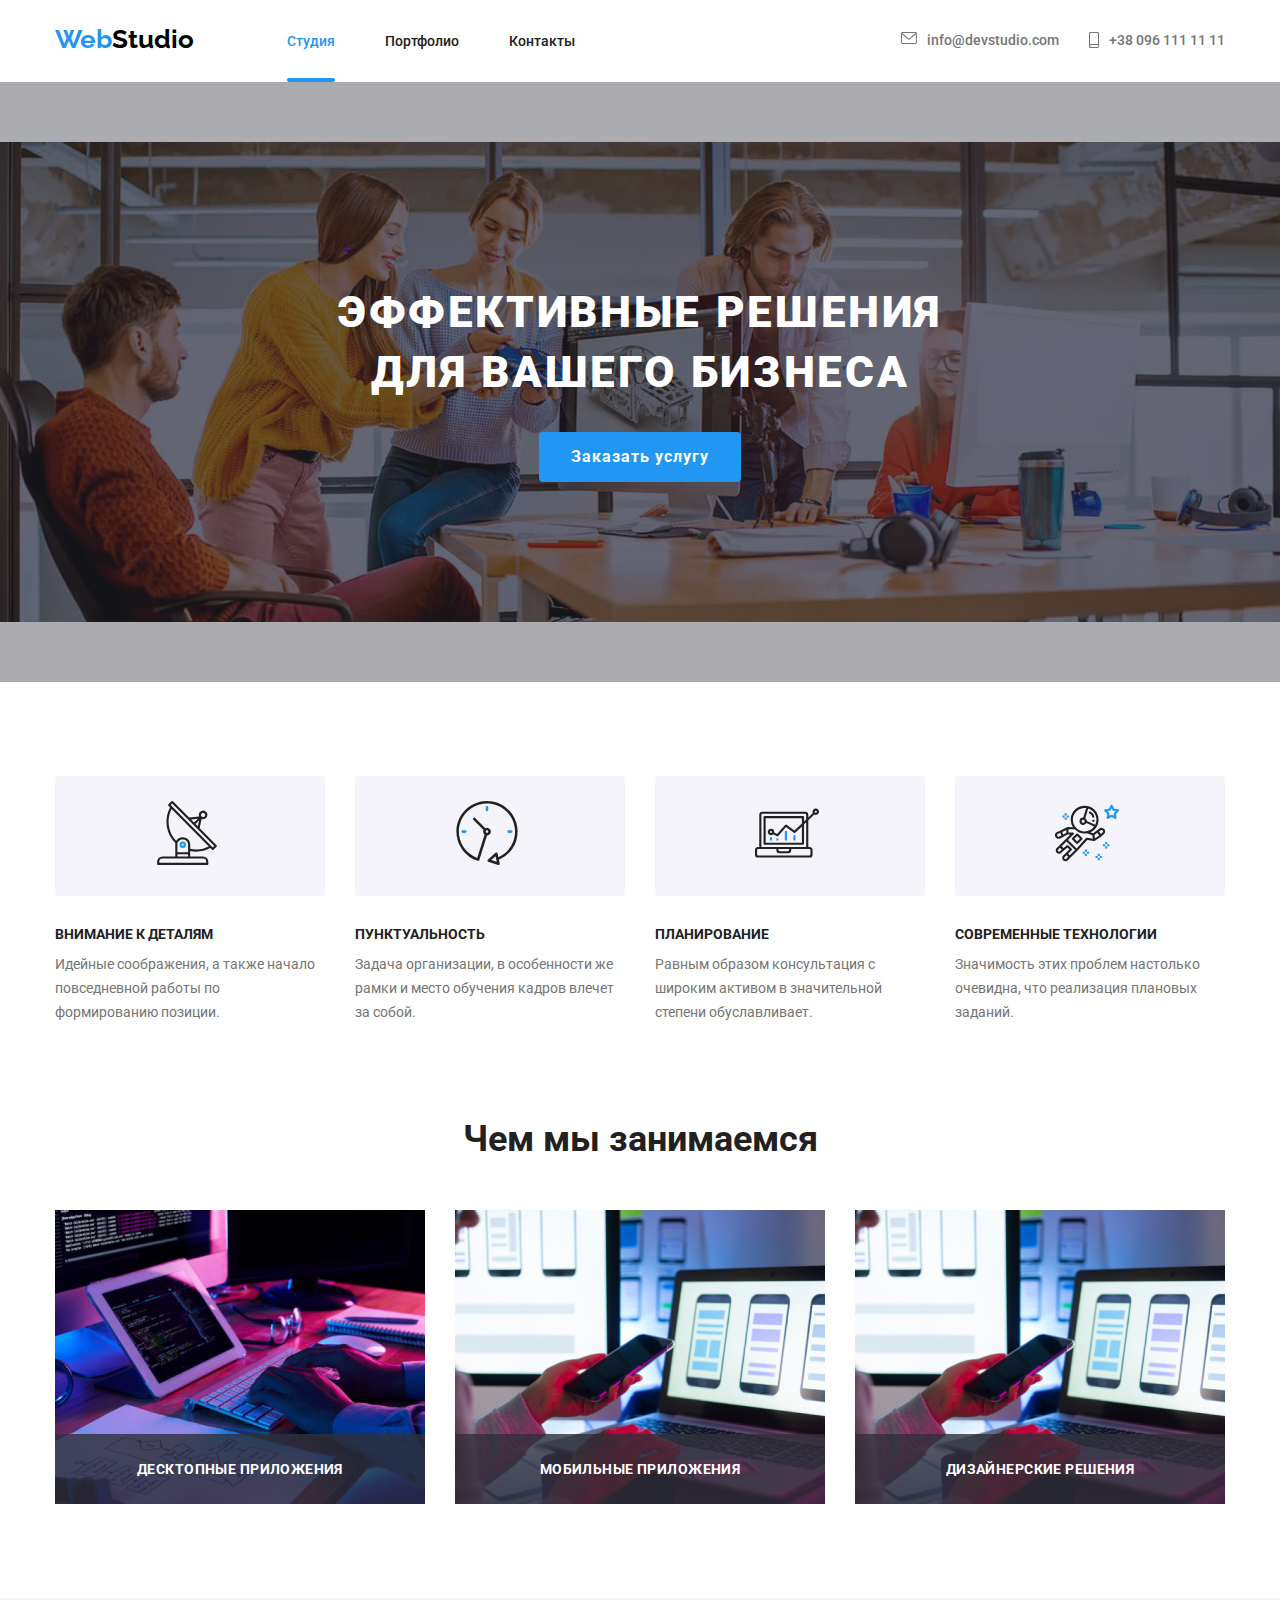
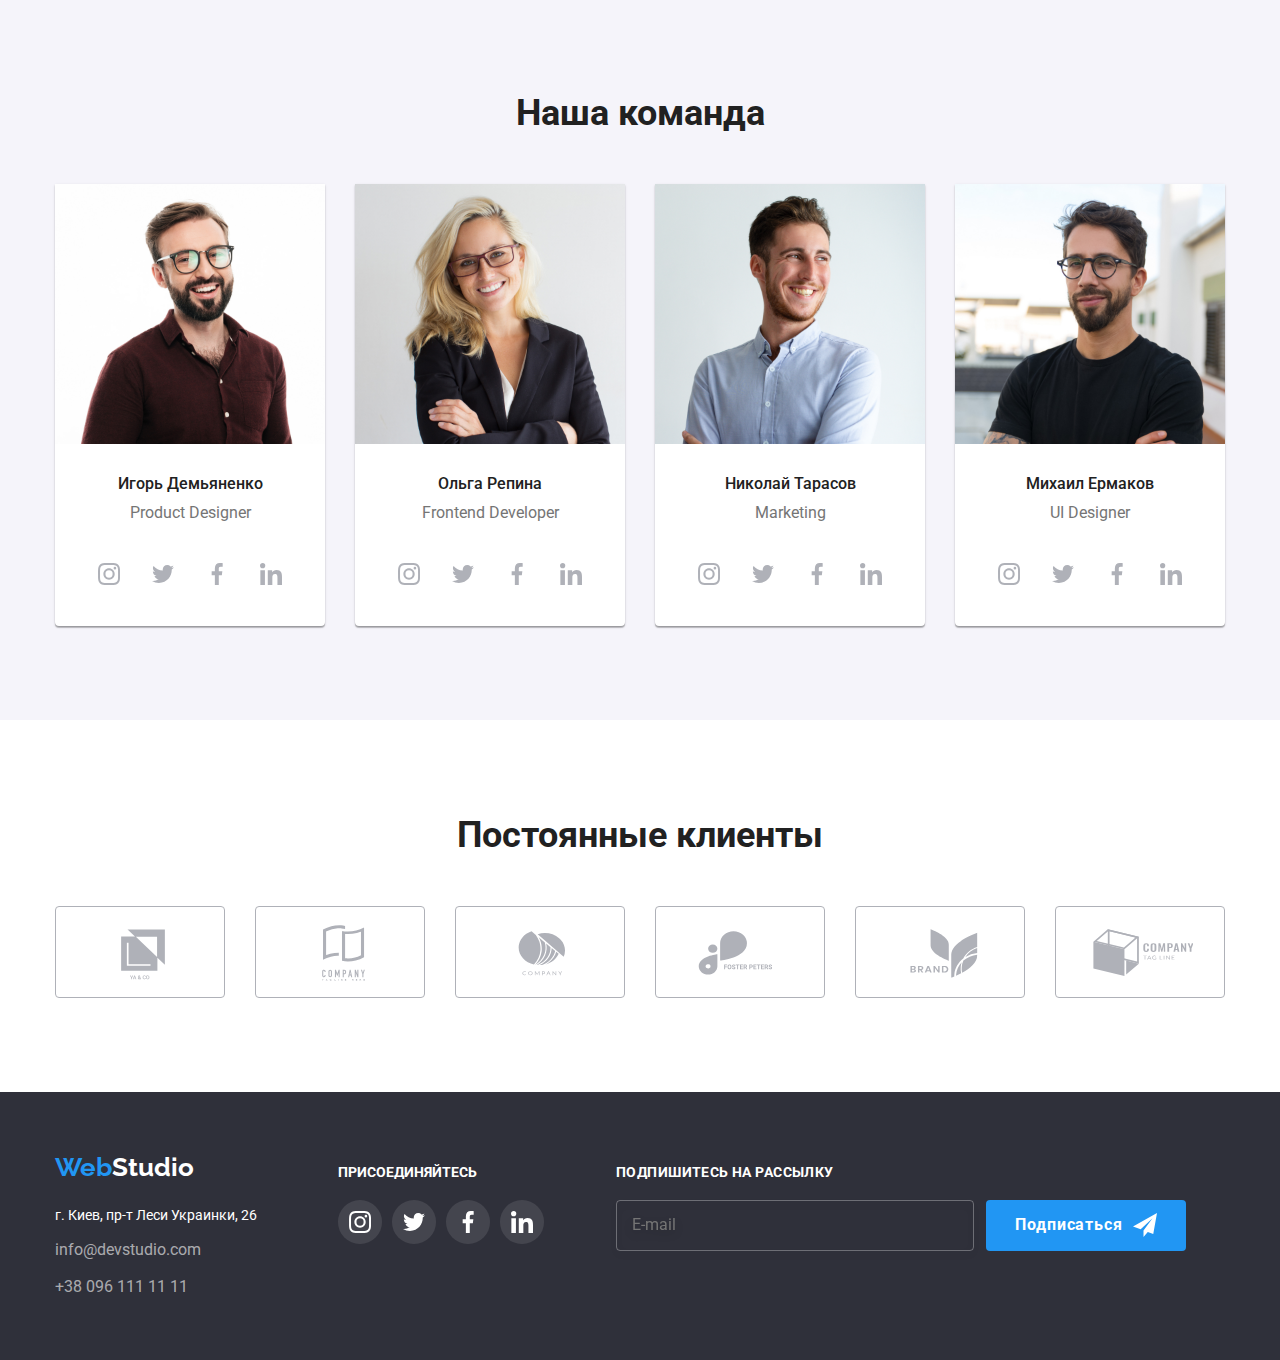
==== index.html @ 5805555e "hm-#6" ====
<!DOCTYPE html>
<html lang="ru">
<head>
  <meta charset="UTF-8">
  <meta http-equiv="X-UA-Compatible" content="IE=edge">
  <meta name="viewport" content="width=device-width, initial-scale=1.0">
  <link rel="stylesheet" href="./css/modern-normalize.css">
  <link rel="preconnect" href="https://fonts.googleapis.com">
  <link rel="preconnect" href="https://fonts.gstatic.com" crossorigin>
  <link href="https://fonts.googleapis.com/css2?family=Raleway:wght@700&family=Roboto:wght@400;500;700;900&display=swap"
    rel="stylesheet">
  <link rel="stylesheet" href="./css/style.css">
  <title>WebStudio</title>
</head>
<body>
  <!--header-->
  <header>
    <div class="container flex-box">
      <!--navigation-->
      <nav class="nav flex-box">
        <a href="./index.html" class="main-title">
          Web<span class="title-top">Studio</span>
        </a>
        <ul class="main-nav flex-box list">
          <li><a class="nav-link curent-page" href="./index.html">Студия</a></li>
          <li><a class="nav-link" href="./portofolio.html">Портфолио</a></li>
          <li><a class="nav-link" href="">Контакты</a></li>
        </ul>
      </nav>
        <!--some contact info-->  
      <div class="contact-nav flex-box">
        <a class="flex-box" href="mailto:info@devstudio.com">
          <svg class="icon-mail" width="16" height="12">
            <use href="./img/index/icons.svg#icon-mail"></use>
          </svg>
          info@devstudio.com
        </a>
        <a class="flex-box" href="tel:+380961111111">
          <svg class="icon-smartphone" width="10" height="16" >
            <use href="./img/index/icons.svg#icon-smartphone"></use>
          </svg>
          +38 096 111 11 11
        </a>
      </div>
    </div>
  </header>
  <main>
    <!--hero section-->
    <section class="hero">
      <div class="container"> 
        <h1 class="hero-title">Эффективные решения для вашего бизнеса</h1>
        <button type="button" class="hero-button button" data-modal-open>Заказать услугу</button>
      </div>
    </section>
    <!--benefits-->
    <section class="section benefits">
      <div class="container"> 
        <h2 class="visually-hidden">Особенности</h2>
        <ul class="list benefits-elements flex-box">
          <li class="benefits-element">
            <div class="benefits-field flex-box" href="">
              <svg class="benefits-icon">
                <use href="./img/index/icons.svg#icon-antenna"></use>
              </svg>
            </div>
            <div>
              <h3>Внимание к деталям</h3>
              <p>Идейные соображения, а также начало повседневной работы по формированию позиции.</p>
            </div>
          </li>
          <li class="benefits-element">
              <div class="benefits-field  flex-box">
              <svg class="benefits-icon">
                <use href="./img/index/icons.svg#icon-clock"></use>
              </svg>                  
            </div>
           <div>
            <h3>Пунктуальность</h3>
            <p>Задача организации, в особенности же рамки и место обучения кадров влечет за собой.</p>
           </div>
          </li>
          <li class="benefits-element">
            <div class="benefits-field  flex-box">
              <svg class="benefits-icon">
                <use href="./img/index/icons.svg#icon-diagram"></use>
              </svg>                
            </div>
            <div>
              <h3>Планирование</h3>
              <p>Равным образом консультация с широким активом в значительной степени обуславливает.</p>
            </div>
          </li>
          <li class="benefits-element">
              <div class="benefits-field  flex-box">
              <svg class="benefits-icon">
                <use href="./img/index/icons.svg#icon-astronaut"></use>
              </svg>                
            </div>
            <div>
              <h3>Современные технологии</h3>
              <p>Значимость этих проблем настолько очевидна, что реализация плановых заданий.</p>
            </div>
          </li>
        </ul>
      </div>
    </section>
    <!--WhatWeDo-->
      <section class="section example">
        <div class="container">
        <h2 class="section-title">Чем мы занимаемся</h2>
        <ul class="list example-elements flex-box">
          <li class="example-elemnt"> 
            <img class="img"
            src="./img/index/whatwedo/box1.jpg" 
            alt="Десктопные приложения"
            width="370"
            >
            <h3 class="example-title">Десктопные приложения</h3>
          </li>
          <li class="example-elemnt"> 
            <img class="img"
            src="./img/index/whatwedo/box2.jpg" 
            alt="Мобильные приложения"
            width="370"
            >
            <h3 class="example-title">Мобильные приложения</h3>
          </li>
          <li class="example-elemnt"> 
              <img class="img"
            src="./img/index/whatwedo/box2.jpg" 
            alt="Дизайнерские решения"
            width="370"
            >
            <h3 class="example-title">Дизайнерские решения</h3> 
          </li>
        </ul>
        </div> 
      </section>
    <!--OurTeam-->
      <section class="section team">
        <div class="container">
          <h2 class="section-title title-team">Наша команда</h2>
          <ul class="list team-elements flex-box">
            <li class="team-element">
              <img class="img"
              src="./img/index/people/photo1.jpg" 
              alt="Игорь Демьяненко"
              width="270"
              >
              <div class="team-info">
                <h3>Игорь Демьяненко</h3>
                <p>Product Designer</p>
              </div>
              <ul class="list team-icon-list flex-box">
                <li>
                  <a class="team-icon-bg" href="">
                    <svg class="team-icon">
                      <use href="./img/index/icons.svg#icon-instagram"></use>
                    </svg>
                  </a>
                </li>
                <li>
                  <a class="team-icon-bg" href="">
                    <svg class="team-icon">
                      <use href="./img/index/icons.svg#icon-twitter"></use>
                    </svg>
                  </a>
                </li>
                <li>
                  <a class="team-icon-bg" href="">
                    <svg class="team-icon">
                      <use href="./img/index/icons.svg#icon-facebook"></use>
                    </svg>
                  </a>
                </li>
                <li>
                  <a class="team-icon-bg" href="">
                    <svg class="team-icon">
                      <use href="./img/index/icons.svg#icon-linkedin"></use>
                    </svg>
                  </a>
                </li>
              </ul>
            </li>
            <li class="team-element">
              <img class="img"
              src="./img/index/people/photo2.jpg" 
              alt="Ольга Репина"
              width="270"
              >
              <div class="team-info">
                <h3>Ольга Репина</h3>
                <p>Frontend Developer</p>
              </div>
              <ul class="list team-icon-list flex-box">
                <li>
                  <a class="team-icon-bg" href="">
                    <svg class="team-icon">
                      <use href="./img/index/icons.svg#icon-instagram"></use>
                    </svg>
                  </a>
                </li>
                <li>
                  <a class="team-icon-bg" href="">
                    <svg class="team-icon">
                      <use href="./img/index/icons.svg#icon-twitter"></use>
                    </svg>
                  </a>
                </li>
                <li>
                  <a class="team-icon-bg" href="">
                    <svg class="team-icon">
                      <use href="./img/index/icons.svg#icon-facebook"></use>
                    </svg>
                  </a>
                </li>
                <li>
                  <a class="team-icon-bg" href="">
                    <svg class="team-icon">
                      <use href="./img/index/icons.svg#icon-linkedin"></use>
                    </svg>
                  </a>
                </li>
              </ul>
            </li>
            <li class="team-element">
              <img class="img"
              src="./img/index/people/photo3.jpg" 
              alt="Николай Тарасов"
              width = "270"
              >
              <div class="team-info">
                <h3>Николай Тарасов</h3>
                <p>Marketing</p>
              </div>
              <ul class="list team-icon-list flex-box">
                <li>
                  <a class="team-icon-bg" href="">
                    <svg class="team-icon">
                      <use href="./img/index/icons.svg#icon-instagram"></use>
                    </svg>
                  </a>
                </li>
                <li>
                  <a class="team-icon-bg" href="">
                    <svg class="team-icon">
                      <use href="./img/index/icons.svg#icon-twitter"></use>
                    </svg>
                  </a>
                </li>
                <li>
                  <a class="team-icon-bg" href="">
                    <svg class="team-icon">
                      <use href="./img/index/icons.svg#icon-facebook"></use>
                    </svg>
                  </a>
                </li>
                <li>
                  <a class="team-icon-bg" href="">
                    <svg class="team-icon">
                      <use href="./img/index/icons.svg#icon-linkedin"></use>
                    </svg>
                  </a>
                </li>
              </ul>
            </li>
            <li class="team-element">
              <img class="img"
              src="./img/index/people/photo4.jpg" 
              alt="Михаил Ермаков"
              width="270"
              >
              <div class="team-info">
                <h3>Михаил Ермаков</h3>
                <p>UI Designer</p>
              </div>
              <ul class="list team-icon-list flex-box">
                <li>
                  <a class="team-icon-bg" href="">
                    <svg class="team-icon">
                      <use href="./img/index/icons.svg#icon-instagram"></use>
                    </svg>
                  </a>
                </li>
                <li>
                  <a class="team-icon-bg" href="">
                    <svg class="team-icon">
                      <use href="./img/index/icons.svg#icon-twitter"></use>
                    </svg>
                  </a>
                </li>
                <li>
                  <a class="team-icon-bg" href="">
                    <svg class="team-icon">
                      <use href="./img/index/icons.svg#icon-facebook"></use>
                    </svg>
                  </a>
                </li>
                <li>
                  <a class="team-icon-bg" href="">
                    <svg class="team-icon">
                      <use href="./img/index/icons.svg#icon-linkedin"></use>
                    </svg>
                  </a>
                </li>
              </ul>
            </li>
          </ul>
        </div>
      </section>
      <section class="section company">
        <h2 class="section-title">Постоянные клиенты</h2>
        <ul class="list company-list flex-box">
          <li class="company-list-item">
            <a class="company-icon-bg" href="">
              <svg class="company-icon">
                <use href="./img/index/icons.svg#icon-yaco"></use>
              </svg>
            </a>
          </li>
          <li class="company-list-item">
            <a class="company-icon-bg" href="">
              <svg class="company-icon">
                <use href="./img/index/icons.svg#icon-tagline"></use>
              </svg>
            </a>
          </li>
          <li class="company-list-item">
            <a class="company-icon-bg" href="">
              <svg class="company-icon">
                <use href="./img/index/icons.svg#icon-sliced"></use>
              </svg>
            </a>
          </li>
          <li class="company-list-item">
            <a class="company-icon-bg" href="">
              <svg class="company-icon">
                <use href="./img/index/icons.svg#icon-fosters"></use>
              </svg>
            </a>
          </li>
          <li class="company-list-item">
            <a class="company-icon-bg" href="">
              <svg class="company-icon">
                <use href="./img/index/icons.svg#icon-brand"></use>
              </svg>
            </a>
          </li>
          <li class="company-list-item">
            <a class="company-icon-bg" href="">
              <svg class="company-icon">
                <use href="./img/index/icons.svg#icon-company"></use>
              </svg>
            </a>
          </li>
        </ul>
      </section>
  </main>
  <footer class="footer">
      <div class="container flex-box">
        <div class="adress-container">
        <a href="./index.html" class="main-title footer-title ">Web<span class="title-bottom">Studio</span></a>
        <div class="adress">
          <address>
            <a href="" class="footer-adress">г. Киев, пр-т Леси Украинки, 26</a>
            <a href="mailto:info@devstudio.com" class="footer-link">info@devstudio.com</a>
            <a href="tel:+380961111111" class="footer-link">+38 096 111 11 11</a>
          </address>
        </div>
      </div>
        <div class="main-contact-container">
          <h2 class="contact-footer-title section-title">присоединяйтесь</h2>
          <ul class="list flex-box footer-link-list">
            <li class="footer-link-list-item">
              <a  class="footer-link-bg" href="">
                <svg class="footer-icon">
                  <use href="./img/index/icons.svg#icon-instagram"></use>
                </svg>
              </a>
            </li>
            <li  class="footer-link-list-item">
              <a class="footer-link-bg" href="">
                <svg class="footer-icon">
                  <use href="./img/index/icons.svg#icon-twitter"></use>
                </svg>
              </a>
            </li>
            <li  class="footer-link-list-item">
              <a class="footer-link-bg" href="">
                <svg class="footer-icon">
                  <use href="./img/index/icons.svg#icon-facebook"></use>
                </svg>
              </a>
            </li>
            <li  class="footer-link-list-item">
              <a class="footer-link-bg" href="">
                <svg class="footer-icon">
                  <use href="./img/index/icons.svg#icon-linkedin"></use>
                </svg>
              </a>
            </li>
          </ul>
        </div>
        <div class="follow">
          <h2 class="follow-title section-title" >Подпишитесь на рассылку</h2>
          <form class="follow-from">
            <label class="follow-email">
              <input type="email" placeholder="E-mail">
            </label>
            <button class="follow-btn button" type="submit">Подписаться
              <svg class="follow-btn-icon">
                <use href="./img/index/icons.svg#follow"></use>
              </svg>
            </button>
          </form>
        </div>
      </div>
  </footer>
  <!--Modal window-->
  <div class="backdrop was-hidden" data-modal>
    <div class="modal" data-modal>
      <div class="form">
        <form>
          <b class="form__title">Оставьте свои данные, мы вам перезвоним</b>
          <label class="form__field">
            <svg class="form__field__icon">
              <use href="./img/index/icons.svg#modalicon"></use>
            </svg>
            <input class="form__field--blue" type="text" name="name" placeholder=" ">
            <span class="form__field__label">Имя</span>
          </label>
          <label class="form__field">
            <svg class="form__field__icon">
              <use href="./img/index/icons.svg#modalphone"></use>
            </svg>
            <input class="form__field--blue" type="tel" name="tel" placeholder=" ">
            <span class="form__field__label">Телефон</span> 
          </label>
          <label class="form__field">
            <svg class="form__field__icon">
              <use href="./img/index/icons.svg#modalmail"></use>
            </svg>
            <input class="form__field--blue" type="email" name="email">
            <span class="form__field__label">Почта</span>
          </label>
          <label class="form__comment">
            <span class="form__field__label">Комментарий</span>
            <textarea class="form__field__commentarea" name="comment" placeholder="Введите текст"></textarea>
          </label>
          <label class="form__field__license">
            
            <input class="visually-hidden" type="checkbox" name="license">
            <span class="form__field__checkbox flex-box">
            </span>
            <p class="form__field__coordination">Соглашаюсь с рассылкой и принимаю <a class="license-terms" href="">Условия договора</a></p>
          </label>
          <button class="submit-button button" type="submit">
            Отправить
          </button>
        </form>
      </div>
      
      <button class="modal-close-btn flex-box" type="button" data-modal-close>
        <svg class="xros-btn">
          <use href="./img/index/icons.svg#xros"></use>
        </svg>
      </button>
    </div>
  </div>
  <script src="./script/modal.js"></script>
</body>
</html>
---- css/style.css ----
/* background color #FFFFFF*/
/* primary text color #212121 */
/* secondary text color #757575*/
/* link text color rgba(255, 255, 255, 0.8)*/
/* accent color #2196F3*/
/* 1st additional color #000000*/
/* 2nd additional color #2F303A*/
/* 3d additional color #F5F4FA*/
/* border color #eeeeee*/
/* icon color #AFB1B8*/
/* benefits icon bg-colod #F5F4FA*/
/* background color for benefits card  rgba(47, 48, 58, 0.8);*/
:root {
  --title-title-color: #2196F3;
  --background-color: #FFFFFF;
  --title-text-color: #212121;
  --primary-text-color: #757575;
  --secondary-text-color: rgba(255, 255, 255, 0.6);
  --accent-color: #2196F3;
  --first-additional-color: #000000;
  --second-additional-color: #2F303A;
  --third-additional-color: #F5F4FA;
  --border-color: #eeeeee;
  --header-border-color: #ececec;
  --team-icon-color: #AFB1B8;
  --company-icon-color: #AFB1B8;
  --benefits-icon-bg-color: #F5F4FA;
  --background-color-benefits-card: rgba(47, 48, 58, 0.8);
  --cubic-animation: cubic-bezier(0.4, 0, 0.2, 1);
  --form-input-color: rgba(33, 33, 33, 0.2);
  --placeholder-color: rgba(117, 117, 117, 0.5);
}

body {
  background-color: var(--background-color);
  font-family: Roboto, sans-serif;
  color: var(--primary-text-color);
}
/*common  style*/
.container{
  width: 1200px;
  padding-left: 15px;
  padding-right: 15px;
  margin-left: auto;
  margin-right: auto;
}
.flex-box{
  display: flex;
}
.list{
  margin: 0px;
  padding: 0px;
  list-style-type: none;
}
.button{
  font-family: inherit;
  cursor: pointer;
}
.visually-hidden {
  position: absolute;
  width: 1px;
  height: 1px;
  padding: 0;
  overflow: hidden;
  border: 0;
  clip: rect(0 0 0 0);
}
.section{
  padding-top: 94px;
  padding-bottom: 94px;
}
.section-title{
  margin: 0px;
  text-align: center;
  font-weight: 700;
  font-size: 36px;
  line-height: calc(42/36);
  color: var(--title-text-color);
}
.img{
  display: block;
}
/* header*/
.main-title{
  padding-top: 24px;
  padding-bottom: 25px;
  font-family: 'Raleway', sans-serif;
  font-weight: 700;
  font-size: 26px;
  line-height: calc(31/26);
  color: var(--title-title-color);
  text-decoration: none;
}
.title-top{
  color: var(--first-additional-color);
}
.main-nav{
  margin-left: 93px;
  margin-top: 0px;
  margin-bottom: 0px;
  padding-left: 0px;
} 
.main-nav li{
  position: relative;
  padding-top: 32px;
  padding-bottom: 32px;
}
.nav-link{
  font-weight: 500;
  padding: 32px 0px;
  font-size: 14px;
  line-height: calc(16/14);
  text-decoration: none;
  color: var(--title-text-color);
  transition: color 250ms var(--cubic-animation) ;
}
.main-nav li:not(:last-child){
  margin-right: 50px;
}
.main-nav a.curent-page::after{
  display: block;
  position: absolute;
  bottom: 0;
  left: 0;
  border-radius: 2px;
  content: '';
  width: 100%;
  height: 4px;
  background-color: var(--accent-color);
}
.contact-nav{
  margin-left: auto;
}
.contact-nav a{
  padding-top: 32px;
  padding-bottom: 32px;
  text-decoration: none;
  font-weight: 500;
  font-size: 14px;
  line-height: calc(16/14);
  color: var(--primary-text-color);
  transition: color 250ms var(--cubic-animation);
}
.icon-mail, .icon-smartphone{
  margin-right: 10px;
  fill: currentColor;
}
.contact-nav a:not(:last-child){
  margin-right: 30px;
}
.nav-link:hover,
.nav-link:focus{
  color: var(--accent-color);
}
.curent-page{
  color: var(--accent-color);
}
.contact-nav a:hover,
.contact-nav a:focus{
  color: var(--accent-color);
}
.header{
  border-bottom: solid 1px var(--header-border-color);
}
/*foooter*/
.footer{
  background-color: var(--second-additional-color);
}

.adress-container{
  margin-top: 60px;
  margin-bottom: 60px;
}
.title-bottom{
  color: var(--background-color);
}
.adress{
  width: 213px;
}
.adress address{
  display: flex;
  flex-direction: column;
}
.adress a:first-child{
  margin-top: 20px;
  font-style: normal;
  font-weight: 400;
  font-size: 14px;
  line-height: calc(24/14);
  text-decoration: none;
  color: var(--background-color);
}
.adress a:not(:first-child){
  margin-top: 9px;
  font-style: normal;
  font-weight: 400;
  line-height: calc(24/14);
  text-decoration: none;
  color: var(--secondary-text-color);
}
.main-contact-container{
  margin-left: 70px;
  padding-top: 72px;
}
.contact-footer-title{
  text-align: left;
  font-weight: 700;
  font-size: 14px;
  line-height: calc(16/14);
  text-transform: uppercase;
  color: var(--background-color);
}
.footer-link-list{
  margin-top: 20px;
}
.footer-link-bg{
  display: flex;
  justify-content: center;
  align-items: center;
  width: 44px;
  height: 44px;
  background-image: linear-gradient(rgba(255, 255, 255, 0.1), rgba(255, 255, 255, 0.1));
  border-radius: 50%;
  transition: background-color 250ms var(--cubic-animation);
}
.footer-icon{
  width: 22px;
  height: 22px;
  fill: var(--background-color);
}
.footer-link-bg:hover,
.footer-link-bg:focus{
  background-color: var(--accent-color);
}
.footer-link-list-item:not(:last-child){
  margin-right: 10px;
}
.follow-title{
  margin-bottom: 20px;
  text-align: left;
  font-weight: 700;
  font-size: 14px;
  line-height: calc(16/14);
  letter-spacing: 0.03em;
  text-transform: uppercase;  
  color: #FFFFFF;
}
.follow{
  display: flex;
  margin: 72px;
  flex-direction: column;
}
.follow-from{
  width: 570px;
  display: flex;
  justify-content: space-between;
}
.follow-btn-icon{
 margin-top: 3px;
  margin-left: 10px;
  width: 24px;
  height: 24px;
  fill: var(--background-color);
}
.follow-email input{
  width: 358px;
  padding: 15px 0px;
  padding-left: 15px;
  background-color: transparent;
  border: solid 1px rgba(255, 255, 255, 0.3);
  border-radius: 4px;
  filter: drop-shadow(0px 4px 4px rgba(0, 0, 0, 0.15));
  outline: none;
  color: var(--background-color);
}
.follow-btn{
  padding-top: 10px;
  padding-bottom: 10px; 
  display: flex;
  justify-content: center;
  width: 200px;
  background-color: var(--accent-color);
  border: none;
  border-radius: 4px;
  font-weight: bold;
  font-size: 16px;
  line-height: 30px;
  text-align: center;
  letter-spacing: 0.06em;
  color: var(--background-color);

}
/* hero*/
.backdrop{
  visibility: visible;
  opacity: 1;
  pointer-events: all;
  position: fixed;
  top: 0;
  left: 0;
  width: 100vw;
  height: 100vh;
  background-color:rgba(0, 0, 0, 0.2);
  z-index: 1;
  transition: opacity 250ms var(--cubic-animation), 
  visibility 250ms var(--cubic-animation) ;
}
.backdrop.was-hidden{
  visibility: hidden;
  opacity: 0;
  pointer-events: none;
}
.modal{
  position: absolute;
  background-color: var(--background-color);
  width: 528px;
  padding: 40px;
  top: 50%;
  left: 50%;
  transform: translate(-50%, -50%);
  border-radius: 4px;
}
.modal-close-btn{
  position: absolute;
  top: 8px;
  right: 8px;
  border-radius: 50%;
  border: 1px solid rgba(0, 0, 0, 0.1);
  background-color: var(--background-color);
  width: 30px;
  height: 30px;
  justify-content: center;
  align-items: center;
  cursor: pointer;
}
.xros-btn{
  display: flex;
  height: 11px;
  width: 11px;
}

.form__field__coordination{
  text-align: center;
  font-weight: 400;
  font-size: 14px;
  line-height: calc(24/14);
  letter-spacing: 0.03em;
  color: var(--primary-text-color);
}
.modal-icon{
  /*pointer-events: none;*/
  position: absolute;
  fill: var(--title-text-color);
  top: 55%;
  left: 15px;
  width: 12px;
  height: 12px;
}
.from{
  width: 528px;
  display: flex;
}
.form__field{
  position: relative;
  width: 100%;
  display: block;
  padding-top: 16px;
  outline: none;
}

.form__field:not(:last-child){
  margin-bottom: 10px;
}
.form__field__label{
  position: absolute;
  left: 0;
  top: 0;
  font-weight: 400;
  font-size: 12px;
  line-height: calc(14/12);
  letter-spacing: 0,01em;
}
.form__field input{
  width: 100%;
  padding-top: 12px;
  padding-bottom: 12px;
  border-radius: 4px;
  border: solid 1px var(--form-input-color);
  outline: none;
  height: 40px;
  padding-left: 42px;
}
.form__title{
  display: block;
  margin-bottom: 12px;
  color: var(--title-text-color);
  font-weight: 700;
  font-size: 20px;
  line-height: calc(23/20);
  text-align: center;
  letter-spacing: 0.03em;
}
.form__comment{
  padding-top: 18px;
  display: block;
  position: relative;

}
.form__comment textarea{
  width: 100%;
  height: 120px;
  resize: none;
  border-radius: 4px;
  outline: none;
  padding: 12px 16px;
  font-size: 14px;
  line-height: calc(16/14);
  border: 1px solid var(--form-input-color);
}
.form__comment textarea::placeholder{
  font-weight: 400;
  font-size: 14px;
  line-height: calc(16/14);
  letter-spacing: 0.01em;
  color: var(--placeholder-color);
}
.form__field__icon{
  top: 50%;
  left: 15px;
  position: absolute;
  transform: translateY(25%);
  width: 12px;
  height: 12px;
  transition: fill 250ms var(--cubic-animation);
}
.form__field--blue{
  transition: border-color 250ms var(--cubic-animation);
}
.form__field:focus-within .form__field__icon{
  fill: var(--accent-color)
}
.form__field:focus-within .form__field--blue{
  border-color: var(--accent-color);
}
.form__comment:focus-within .form__field__commentarea{
  border-color: var(--accent-color);
}
.form__field__commentarea{
  transition: border-color 250ms var(--cubic-animation);
}
.form__field__checkbox{
  margin-top: 4px;
  box-sizing: border-box;
  position: absolute;
  display: block;
  height: 15px;
  width: 16px;
  border: solid 2px rgba(47, 48, 58, 1);
  border-radius: 2px;
}
.license-terms{
  color: var(--accent-color);
}

.form__field__license input:checked + .form__field__checkbox{
  background-color: var(--accent-color);
  background-image: url(../img/index/full-check.svg);
  background-size: contain;
  background-origin: border-box;
  border-color:var(--accent-color);
}
.form__field__license input{
  transition: background-color 250ms var(--cubic-animation), 
  border-color 250ms var(--cubic-animation);
}
.form__field__license{
  margin-left: 12px;

  padding: 0px;
  margin-top: 20px;
  display: block;
}
.submit-button{
  margin-top: 30px;
  background-color: var(--accent-color);
  border: none;
  border-radius: 4px;
  padding: 10px 0;
  display: block;
  width: 200px;
  margin-left: auto;
  margin-right: auto;
  font-weight: 700;
  font-size: 16px;
  line-height: calc(30/16);
  text-align: center;
  letter-spacing: 0.06em;
  color: var(--background-color);
  box-shadow: 0px 4px 4px rgba(0, 0, 0, 0.15);
}




.hero{
  text-align: center;
  padding-top: 200px;
  padding-bottom: 200px;
  background-image: linear-gradient(rgba(47, 48, 58, 0.4), rgba(47, 48, 58, 0.4)), 
  url(../img/index/background/hero-bg.jpg);
  background-repeat: no-repeat;
  background-position: center;
  background-size: contain;
}
.hero-title{
  margin: 0px auto 30px auto;
  text-align: center;
  width: 696px;
  font-weight: 900;
  font-size: 44px;
  line-height:calc(60/44);
  color: var(--background-color);
  letter-spacing: 0.06em;
  text-transform: uppercase;
  cursor: default;
}


.hero-button{
  align-items: center;
  background-color: var(--accent-color);
  font-weight: 700;
  font-size: 16px;
  line-height: calc(30/16);
  letter-spacing: 0.06em;
  color: var(--background-color);
  border: none;
  border-radius: 4px;
  padding: 10px 32px; 
}
/* benefits*/
.benefits{
  padding-bottom: 0px;
}
.benefits-field{
  width: 270px;
  height: 120px;
  border-radius: 4px;
  margin-bottom: 30px;
  background-color: var(--benefits-icon-bg-color);
  justify-content: center;
  align-items: center;
}
.benefits-icon{
  width: 70px;
  height: 70px;
}
.benefits-element{
  width: 270px;
}
.benefits-element h3{
  margin: 0px;
  margin-bottom: 10px;
  font-size: 14px;
  font-weight: 700;
  line-height: calc(16/14);
  color: var(--title-text-color);
  text-transform: uppercase;
}
.benefits-element p{
  margin: 0px;
  font-weight: 400;
  font-size: 14px;
  line-height: calc(24/14);
}
.benefits-element:not(:last-child){
  margin-right: 30px;
}
/* WWD*/
.example-elements{
  margin-top: 50px;
}
.example-elemnt{
  position: relative;
}
.example-title{
  position: absolute;
  background-color: var(--background-color-benefits-card);
  bottom: 0;
  left: 0;
  margin: 0px;
  width: 370px;
  padding: 27px;
  text-align: center;
  font-weight: 700;
  font-size: 14px;
  line-height: calc(16/14);
  letter-spacing: 0.03em;
  text-transform: uppercase;
  color: var(--background-color);
  cursor: default;
}
.example-elemnt:not(:last-child){
    margin-right: 30px;
}

/* team*/
.title-team{
  margin-bottom: 50px;
}
.team{
  background-color: var(--third-additional-color);
}
.team-elements{
  margin: 0px;
  padding: 0px;
}
.team-element{
  box-shadow: 0px 2px 1px 0px #00000033,  0px 1px 1px 0px #00000024,
  0px 1px 3px 0px #0000001F;
  background-color: var(--background-color);
  width: 270px;
  border-bottom-left-radius: 4px;
  border-bottom-right-radius: 4px;
}
.team-info{
  text-align: center;
  margin-top: 30px;
  margin-bottom: 30px;
}
.team-info h3, p{
  margin: 0px;
}
.team-info h3{
  font-weight: 500;
  font-size: 16px;
  line-height: calc(19/16);
  color: var(--title-text-color);
  margin-bottom: 10px;
}
.team-info p{
  font-weight: 400;
  font-size: 16px;
  line-height: calc(19/16);
}
.team-element:not(:last-child){
  margin-right: 30px;
}
.team-icon-bg{
  align-items: center;
  justify-content: center;
  display: flex;
  width: 44px;
  height: 44px;
  border-radius: 50%;
  color: var(--team-icon-color);
  transition: color 250ms var(--cubic-animation), 
  background-color 205ms var(--cubic-animation);
}
.team-icon-list{
  justify-content: center;
  margin-bottom: 30px;
}
.team-icon{
  fill: currentColor;
  width: 22px;
  height: 22px;
}
.team-icon-list li:not(:last-child){
  margin-right: 10px;
}
.team-icon-bg:hover,
.team-icon-bg:focus{
  color: var(--background-color);
  background-color: var(--accent-color);
}
/* conpany*/
.company-list{
  margin-top: 50px;
  justify-content: center;
}
.company-icon-bg{
  width: 170px;
  height: 92px;
  border: solid 1px var(--company-icon-color);
  border-radius: 4px;
  display: flex;
  justify-content: center;
  align-items: center;
  color: var(--company-icon-color);
  transition: color 250ms var(--cubic-animation), 
  border-color 250ms var(--cubic-animation);
}
.company-icon{
  fill: currentColor;
  width: 106px;
  height: 60px;
}
.company-icon-bg:hover,
.company-icon-bg:focus{
  color: var(--accent-color);
  border-color: var(--accent-color);
}
.company-list-item:not(:last-child){
  margin-right: 30px;
}
/* portofolio*/
/*radio controller*/
.radio-controller{
  margin-top: 0px;
  margin-bottom: 50px;
  padding-left: 0px;
  justify-content: center;
}
.portofolio-btn {
  border-radius: 4px;
  padding: 6px 22px;
  font-weight: 500;
  font-size: 16px;
  line-height: 1.6;
  text-align: center;
  letter-spacing: 0.03em;
  color: var(--title-text-color);
  background-color: var(--third-additional-color);
  border-style: none;
  transition: box-shadow 250ms var(--cubic-animation), 
  color 250ms var(--cubic-animation), 
  background-color 250ms var(--cubic-animation);
}
.radio-controller li:not(:last-child){
  margin-right: 8px;
}

.portofolio-btn:hover,
.portofolio-btn:focus {
  box-shadow: 0px 2px 2px 0px rgba(0, 0, 0, 0.12),
  0px 1px 2px 0px rgba(0, 0, 0, 0.08);
  color: var(--background-color);
  background-color: var(--accent-color);
}

/*content*/
.div-portofolio{
  text-decoration: none;
}
.portofolio{
  padding-bottom: 94px;
}
.portofolio-elements{
  margin-top: 0px;
  margin-bottom: 0px;
  padding-left: 0px;
  display: flex;
  flex-wrap: wrap;
}
.portofolio-element{
  cursor: pointer;
  transition: box-shadow 250ms var(--cubic-animation);
}
.portofolio-element:hover,
.portofolio-element:focus{
  box-shadow: 1px 4px 6px 0px rgba(0, 0, 0, 0.16),
  0px 4px 4px 0px rgba(0, 0, 0, 0.06);
}
.portofolio-element:not(:nth-child(3n)){
  margin-right: 30px;
}
.portofolio-element:not(:nth-last-child(-n+3)){
  margin-bottom: 30px;
}
.portofolio-element h2 {
  margin: 0px;
  font-weight: 700;
  font-size: 18px;
  line-height: 2;
  letter-spacing: 0.06em;
  color: var(--title-text-color);
}
.portofolio-element-info{
 padding: 20px 24px;
 border: solid 1px var(--border-color);
}
.portofolio-element img{
  display:block;
}
.portofolio-element p {
  margin-top: 0px;
  margin-bottom: 0px;
  font-size: 16px;
  line-height: 1.8;
  letter-spacing: 0.03em; 
  color: var(--primary-text-color);
}
.portofolio-wraper{
  position: relative;
  overflow: hidden;
  
}
.portofolio-element .portofolio-discription{
  position: absolute;
  top: 0;
  left:0;
  padding: 63px 24px;
  height: 100%;
  width: 100%;
  transform: translateY(100%);
  transition: transform 250ms var(--cubic-animation);
  background-color: rgba(33, 150, 243, 0.9);
  color: var(--background-color);
}
.portofolio-element:hover .portofolio-discription,
.portofolio-element:focus .portofolio-discription{
  transform: translateY(0%);
}
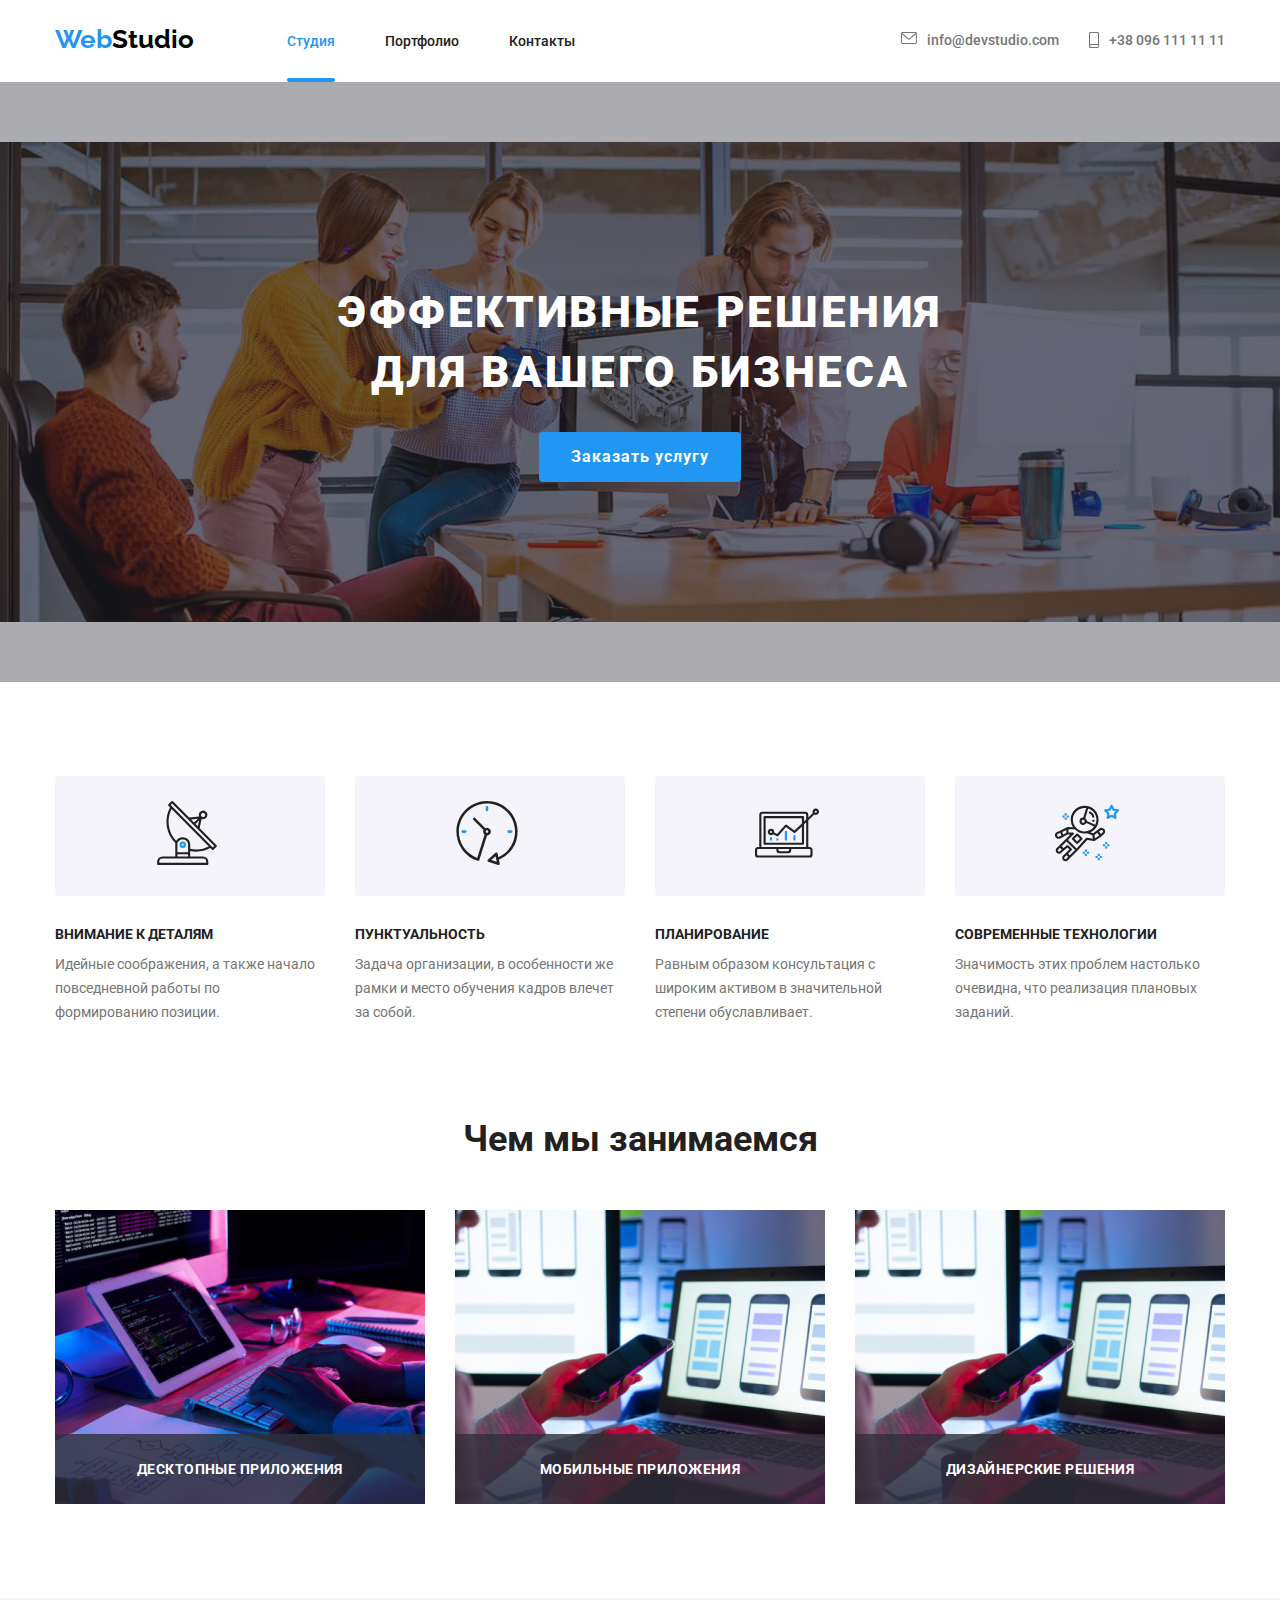
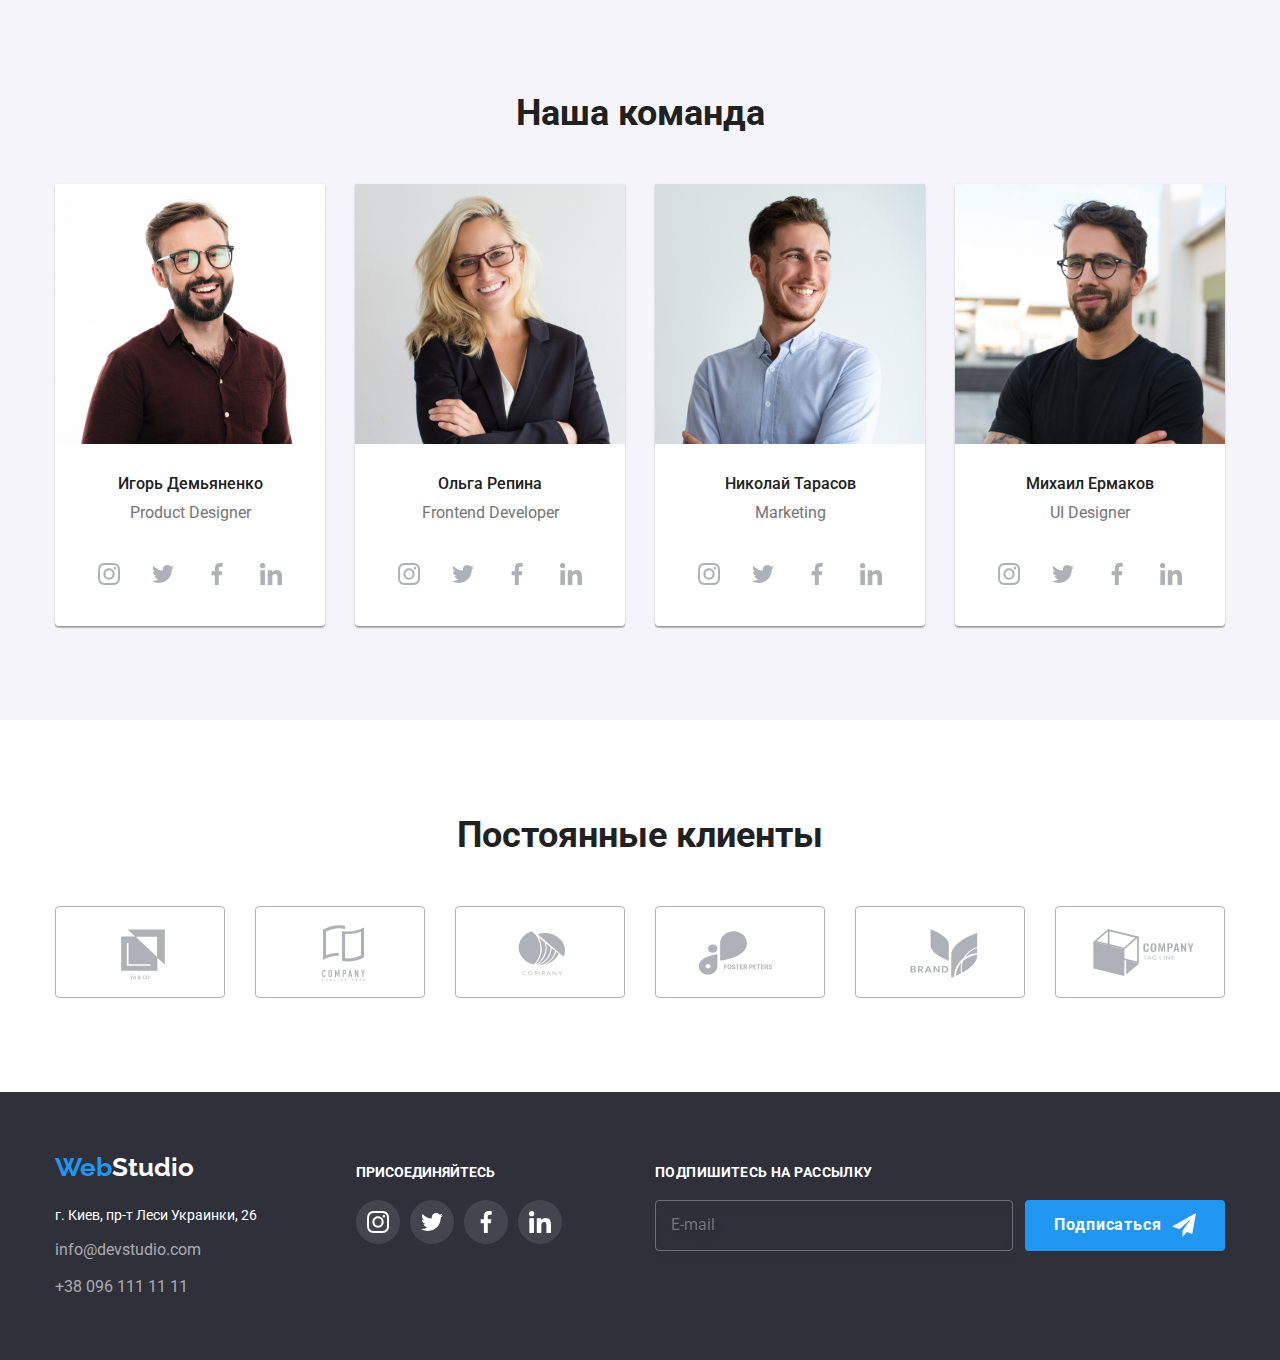
==== commit d54bcd07: "fixed" ====
--- a/index.html
+++ b/index.html
@@ -403,16 +403,19 @@
         </div>
         <div class="follow">
           <h2 class="follow-title section-title" >Подпишитесь на рассылку</h2>
-          <form class="follow-from">
-            <label class="follow-email">
-              <input type="email" placeholder="E-mail">
-            </label>
-            <button class="follow-btn button" type="submit">Подписаться
-              <svg class="follow-btn-icon">
-                <use href="./img/index/icons.svg#follow"></use>
-              </svg>
-            </button>
-          </form>
+          <div>
+            <form class="follow-from">
+              <label class="follow-email">
+                <input type="email" placeholder="E-mail">
+              </label>
+              <button class="follow-btn button" type="submit">Подписаться
+                <svg class="follow-btn-icon">
+                  <use href="./img/index/icons.svg#follow"></use>
+                </svg>
+              </button>
+            </form>
+          </div>
+         
         </div>
       </div>
   </footer>
--- a/css/style.css
+++ b/css/style.css
@@ -175,7 +175,7 @@
   color: var(--background-color);
 }
 .adress{
-  width: 213px;
+  width: 231px;
 }
 .adress address{
   display: flex;
@@ -248,6 +248,8 @@
 .follow{
   display: flex;
   margin: 72px;
+  margin-right: 0px;
+  margin-left: 93px;
   flex-direction: column;
 }
 .follow-from{
@@ -256,7 +258,8 @@
   justify-content: space-between;
 }
 .follow-btn-icon{
- margin-top: 3px;
+  width: 200px;
+  margin-top: 3px;
   margin-left: 10px;
   width: 24px;
   height: 24px;
@@ -332,11 +335,17 @@
   justify-content: center;
   align-items: center;
   cursor: pointer;
+  color: var(--first-additional-color);
 }
 .xros-btn{
   display: flex;
   height: 11px;
   width: 11px;
+  fill: currentColor;
+}
+.modal-close-btn:hover,
+.modal-close-btn:focus{
+  color: var(--accent-color);
 }
 
 .form__field__coordination{
